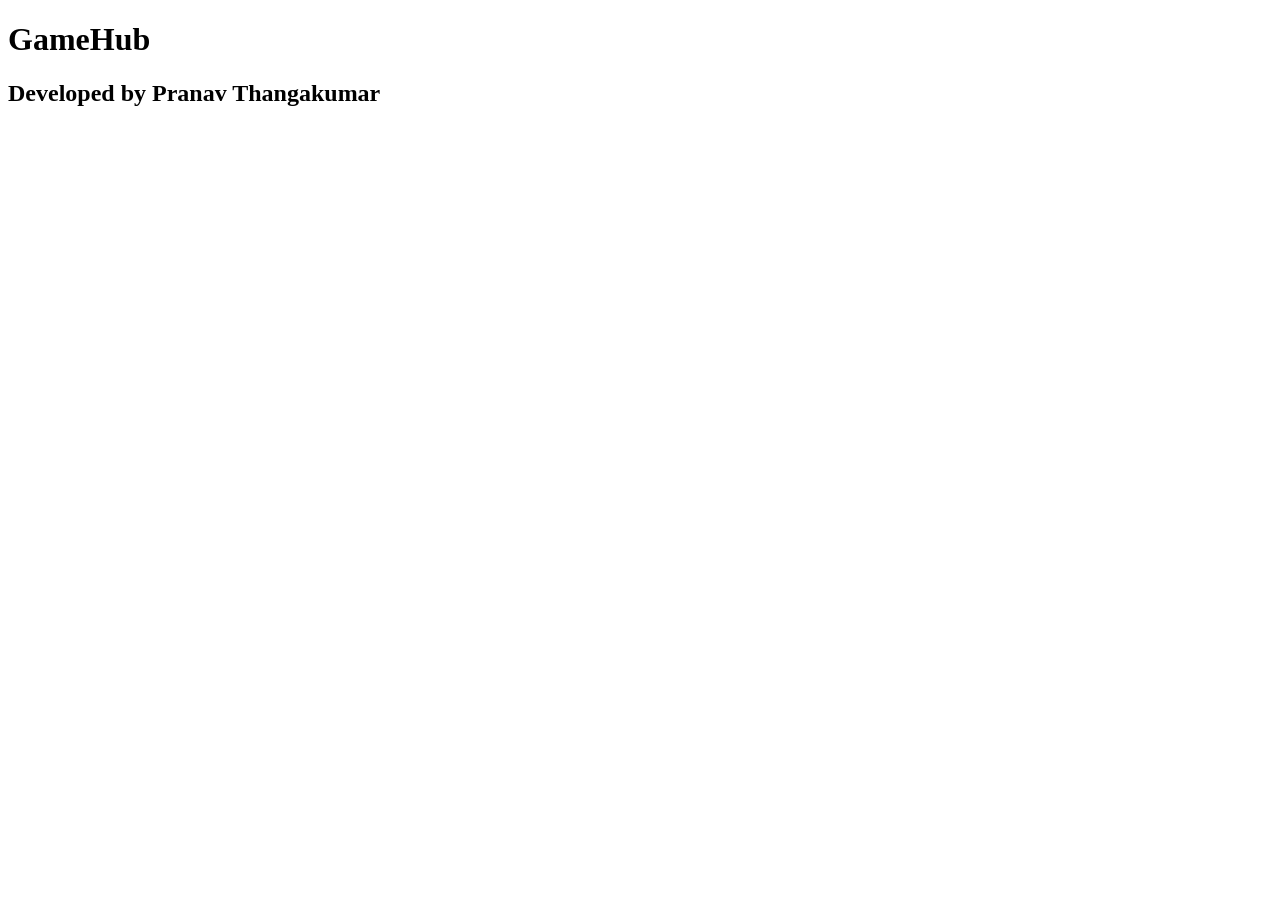
==== index.html @ 4f0cb901 "base inputs" ====
<!DOCTYPE html>
<html lang="en">
    <head>
        <meta charset="UTF-8" />
        <meta name="viewport" content="width=device-width, initial-scale=1.0"/>
        <title>GameHub</title>
        <link rel="stylesheet" href="index.css" />
    </head>
    
    <body>
        <h1>GameHub</h1>
        <h2>Developed by Pranav Thangakumar</h2>
    </body>

</html>
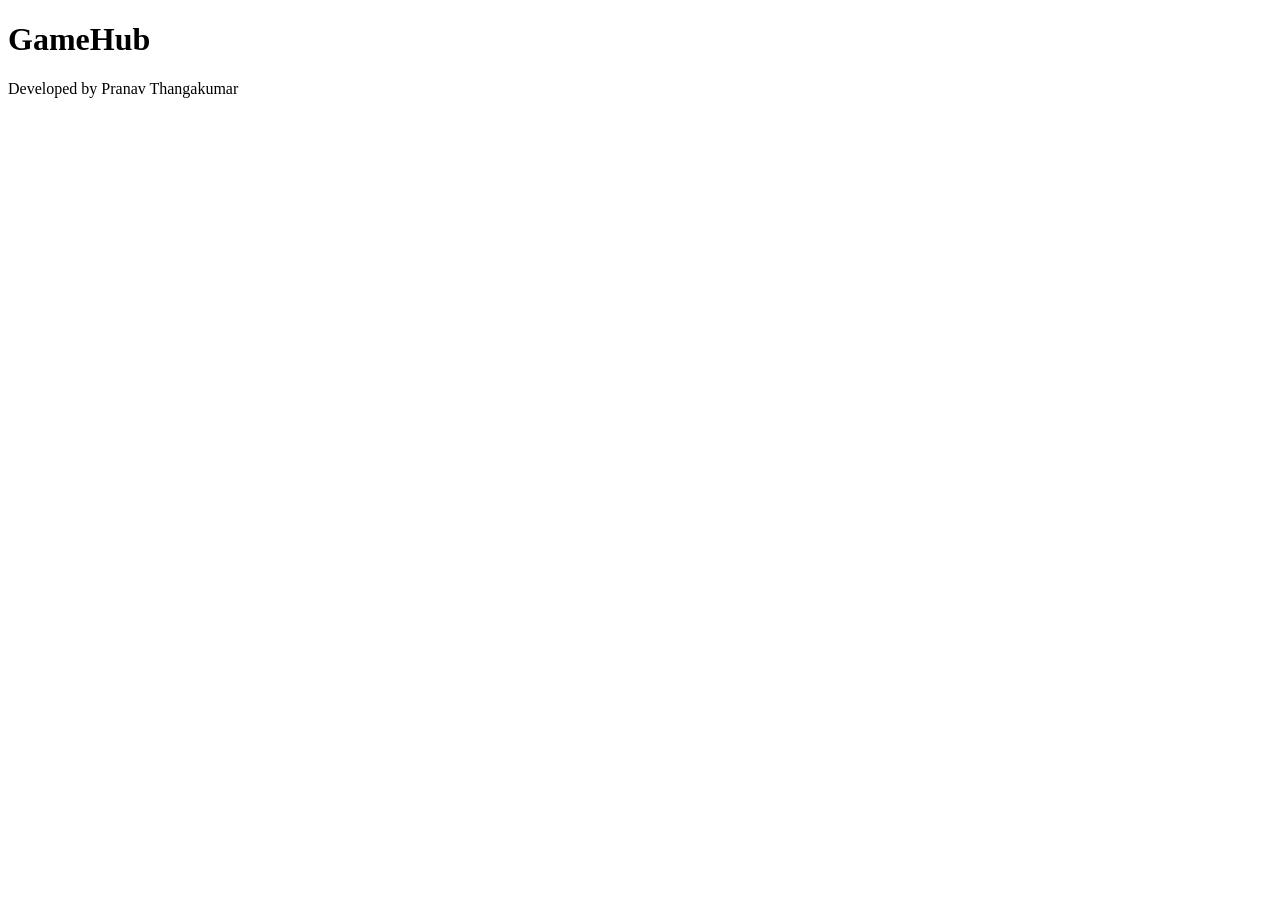
==== commit a3ab756c: "tic-tac-toe color add + main page json load" ====
--- a/index.html
+++ b/index.html
@@ -6,10 +6,12 @@
         <title>GameHub</title>
         <link rel="stylesheet" href="index.css" />
     </head>
-    
+
     <body>
         <h1>GameHub</h1>
-        <h2>Developed by Pranav Thangakumar</h2>
+        <p>Developed by Pranav Thangakumar</p>
+        <div id="game-grid" class="game-grid"></div>
+        <script src="index.js" defer></script>
     </body>
 
 </html>
--- a/index.css
+++ b/index.css
@@ -0,0 +1,50 @@
+.game-grid {
+    display: flex;
+    flex-wrap: wrap;
+    gap: 20px;
+    padding: 20px;
+}
+
+.game-card {
+    position: relative;        /* anchor for the overlay */
+    width: 50%;
+    height: 20%;
+    border-radius: 12px;
+    overflow: hidden;          /* clips the overlay to the card shape */
+    cursor: pointer;
+}
+
+.game-card img {
+    width: 100%;
+    height: 100%;
+    object-fit: cover;
+    display: block;
+    transition: transform 0.3s ease;
+}
+
+.game-card:hover img {
+    transform: scale(1.05);    /* subtle zoom on hover */
+}
+
+.game-card .overlay {
+    position: absolute;
+    inset: 0;                  /* fills the whole card */
+    background: rgba(0, 0, 0, 0.55);
+    display: flex;
+    align-items: center;
+    justify-content: center;
+    opacity: 0;                /* hidden by default */
+    transition: opacity 0.3s ease;
+}
+
+.game-card:hover .overlay {
+    opacity: 1;                /* revealed on hover */
+}
+
+.overlay span {
+    color: white;
+    font-size: 1.3rem;
+    font-weight: bold;
+    text-align: center;
+    padding: 8px;
+}
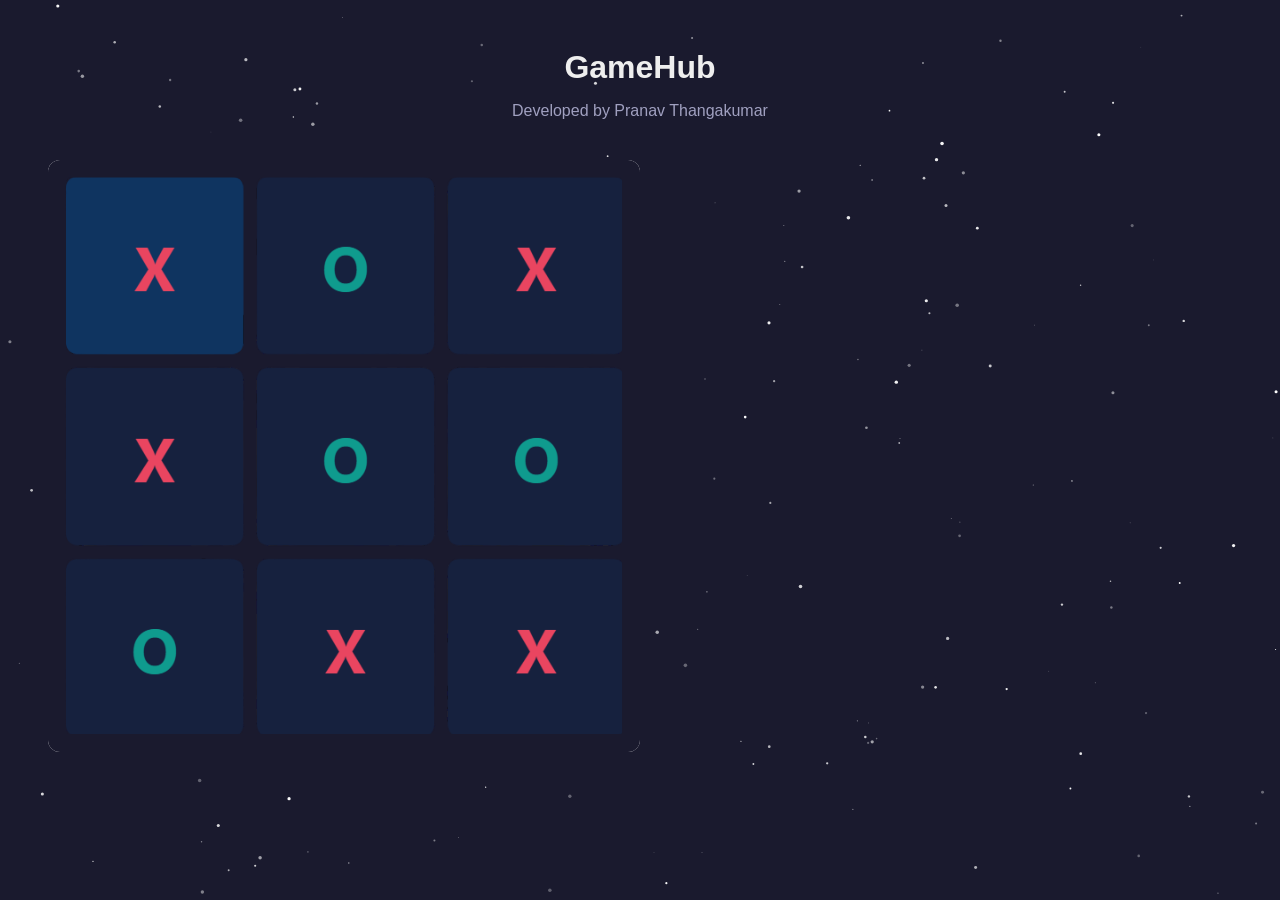
==== commit b7aa7763: "new stars + svg fix" ====
--- a/index.html
+++ b/index.html
@@ -8,6 +8,7 @@
     </head>
 
     <body>
+        <script src="stars.js"></script>
         <h1>GameHub</h1>
         <p>Developed by Pranav Thangakumar</p>
         <div id="game-grid" class="game-grid"></div>
--- a/index.css
+++ b/index.css
@@ -1,3 +1,22 @@
+body {
+  background-color: #1a1a2e;
+  color: #eee;
+  font-family: 'Segoe UI', sans-serif;
+  padding: 20px;
+}
+
+h1 {
+  font-size: 2rem;
+  margin-bottom: 5px;
+  text-align: center;
+}
+
+p {
+  color: #a0a0c0;
+  margin-bottom: 20px;
+  text-align: center;
+}
+
 .game-grid {
     display: flex;
     flex-wrap: wrap;
@@ -47,4 +66,12 @@
     font-weight: bold;
     text-align: center;
     padding: 8px;
+}
+
+#stars-bg {
+  position: fixed;
+  top: 0;
+  left: 0;
+  z-index: -1;       /* sits behind all page content */
+  pointer-events: none; /* clicks pass straight through to the page */
 }
